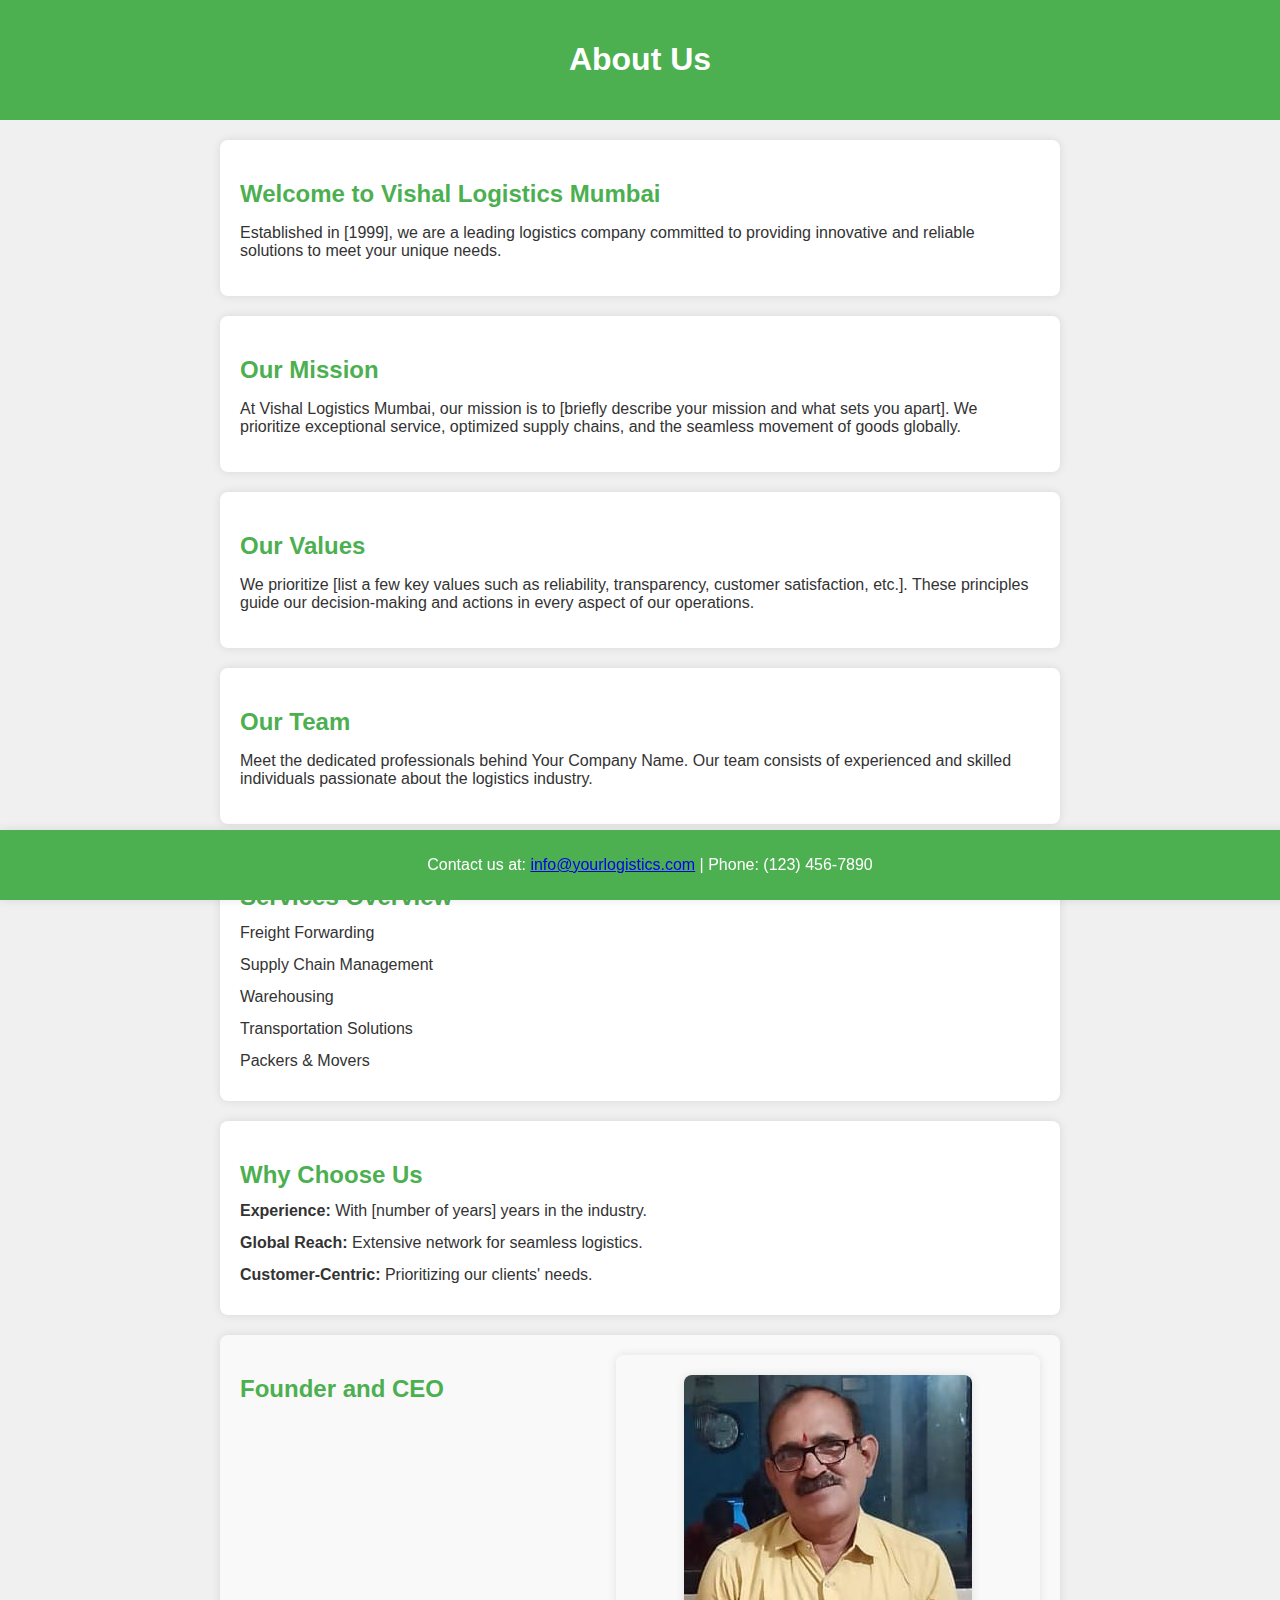
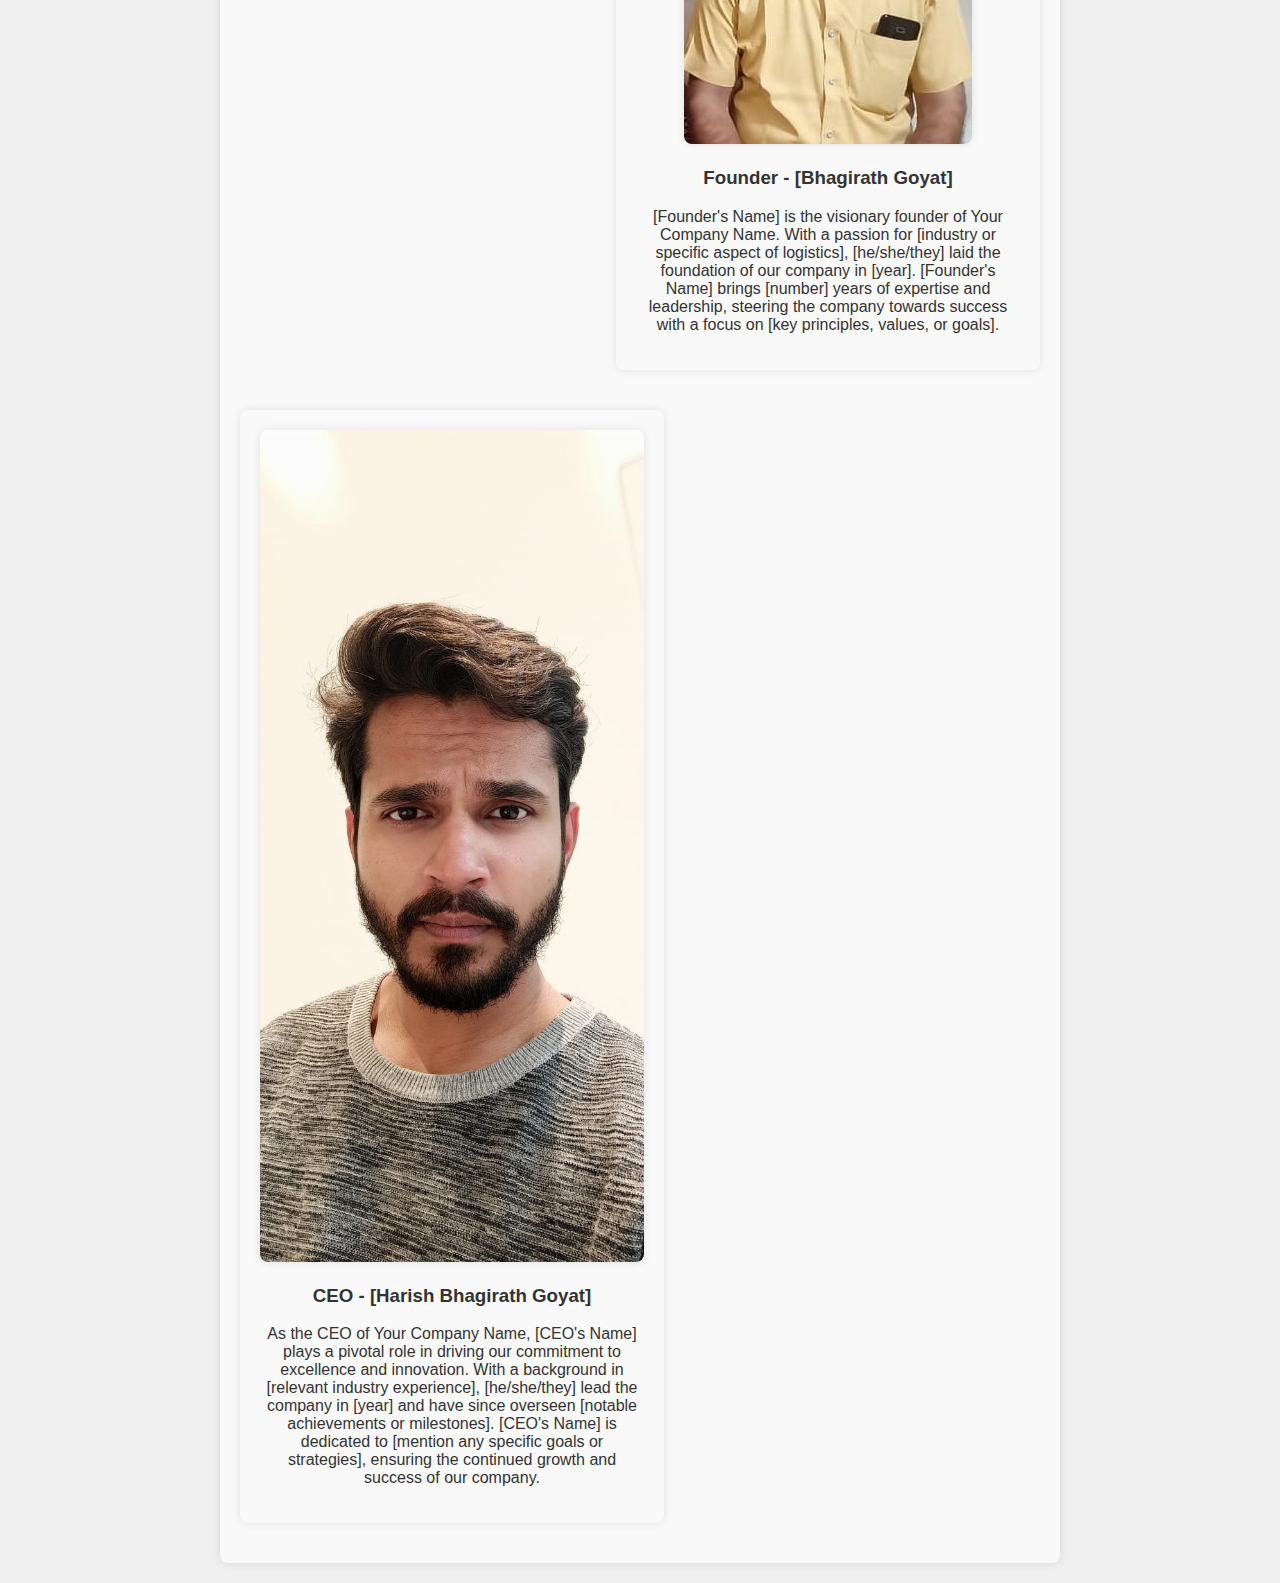
==== about.html @ 512a56e1 "Add files via upload" ====
<!DOCTYPE html>
<html lang="en">

<head>
    <meta charset="UTF-8">
    <meta name="viewport" content="width=device-width, initial-scale=1.0">
    <link rel="stylesheet" href="about.css">
    <title>About Us - Vishal Logistics Mumbai</title>
</head>

<body>

    <header>
        <h1>About Us</h1>
    </header>

    <section id="company">
        <h2>Welcome to Vishal Logistics Mumbai</h2>
        <p>Established in [1999], we are a leading logistics company committed to providing innovative and reliable solutions to meet your unique needs.</p>
    </section>

    <section id="mission">
        <h2>Our Mission</h2>
        <p>At Vishal Logistics Mumbai, our mission is to [briefly describe your mission and what sets you apart]. We prioritize exceptional service, optimized supply chains, and the seamless movement of goods globally.</p>
    </section>

    <section id="values">
        <h2>Our Values</h2>
        <p>We prioritize [list a few key values such as reliability, transparency, customer satisfaction, etc.]. These principles guide our decision-making and actions in every aspect of our operations.</p>
    </section>

    <section id="team">
        <h2>Our Team</h2>
        <p>Meet the dedicated professionals behind Your Company Name. Our team consists of experienced and skilled individuals passionate about the logistics industry.</p>
    </section>

    <section id="services">
        <h2>Services Overview</h2>
        <ul>
            <li>Freight Forwarding</li>
            <li>Supply Chain Management</li>
            <li>Warehousing</li>
            <li>Transportation Solutions</li>
            <li>Packers & Movers</li>
        </ul>
    </section>

    <section id="why-choose-us">
        <h2>Why Choose Us</h2>
        <ul>
            <li><strong>Experience:</strong> With [number of years] years in the industry.</li>
            <li><strong>Global Reach:</strong> Extensive network for seamless logistics.</li>
            <li><strong>Customer-Centric:</strong> Prioritizing our clients' needs.</li>
        </ul>
    </section>

    <section id="founder-ceo">
        <h2>Founder and CEO</h2>

        <div class="founder">
            <img src="founder.jpg" alt="Founder's Image">
            <h3>Founder - [Bhagirath Goyat]</h3>
            <p>[Founder's Name] is the visionary founder of Your Company Name. With a passion for [industry or specific aspect of logistics], [he/she/they] laid the foundation of our company in [year]. [Founder's Name] brings [number] years of expertise
                and leadership, steering the company towards success with a focus on [key principles, values, or goals].</p>
        </div>

        <div class="ceo">
            <img src="ceo1.jpg" alt="CEO's Image">
            <h3>CEO - [Harish Bhagirath Goyat]</h3>
            <p>As the CEO of Your Company Name, [CEO's Name] plays a pivotal role in driving our commitment to excellence and innovation. With a background in [relevant industry experience], [he/she/they] lead the company in [year] and have since overseen
                [notable achievements or milestones]. [CEO's Name] is dedicated to [mention any specific goals or strategies], ensuring the continued growth and success of our company.</p>
        </div>
    </section>

    <footer>
        <p>Contact us at: <a href="mailto:info@yourlogistics.com">info@yourlogistics.com</a> | Phone: (123) 456-7890</p>
    </footer>

</body>

</html>
---- about.css ----
body {
    font-family: 'Arial', sans-serif;
    margin: 0;
    padding: 0;
    background-color: #f0f0f0;
    color: #333;
}

header {
    background-color: #4CAF50;
    padding: 20px;
    text-align: center;
    color: white;
}

section {
    max-width: 800px;
    margin: 20px auto;
    padding: 20px;
    background-color: #fff;
    box-shadow: 0 0 10px rgba(0, 0, 0, 0.1);
    border-radius: 8px;
}

h2 {
    color: #4CAF50;
    margin-bottom: 10px;
}

ul {
    list-style-type: none;
    padding: 0;
    margin: 0;
}

li {
    margin-bottom: 8px;
    line-height: 1.5;
}

#founder-ceo {
    display: flex;
    justify-content: space-between;
    flex-wrap: wrap;
    gap: 20px;
    margin-bottom: 20px;
    border-radius: 8px;
    box-shadow: 0 0 10px rgba(0, 0, 0, 0.1);
    padding: 20px;
    background-color: #f9f9f9;
}

.founder,
.ceo {
    width: 48%;
    margin-bottom: 20px;
    padding: 20px;
    background-color: #f9f9f9;
    border-radius: 8px;
    box-shadow: 0 0 10px rgba(0, 0, 0, 0.1);
    text-align: center;
}

img {
    max-width: 100%;
    height: auto;
    border-radius: 8px;
    box-shadow: 0 0 10px rgba(0, 0, 0, 0.1);
}

footer {
    background-color: #4CAF50;
    color: white;
    text-align: center;
    padding: 10px;
    position: fixed;
    bottom: 0;
    width: 100%;
    box-shadow: 0 0 10px rgba(0, 0, 0, 0.1);
}
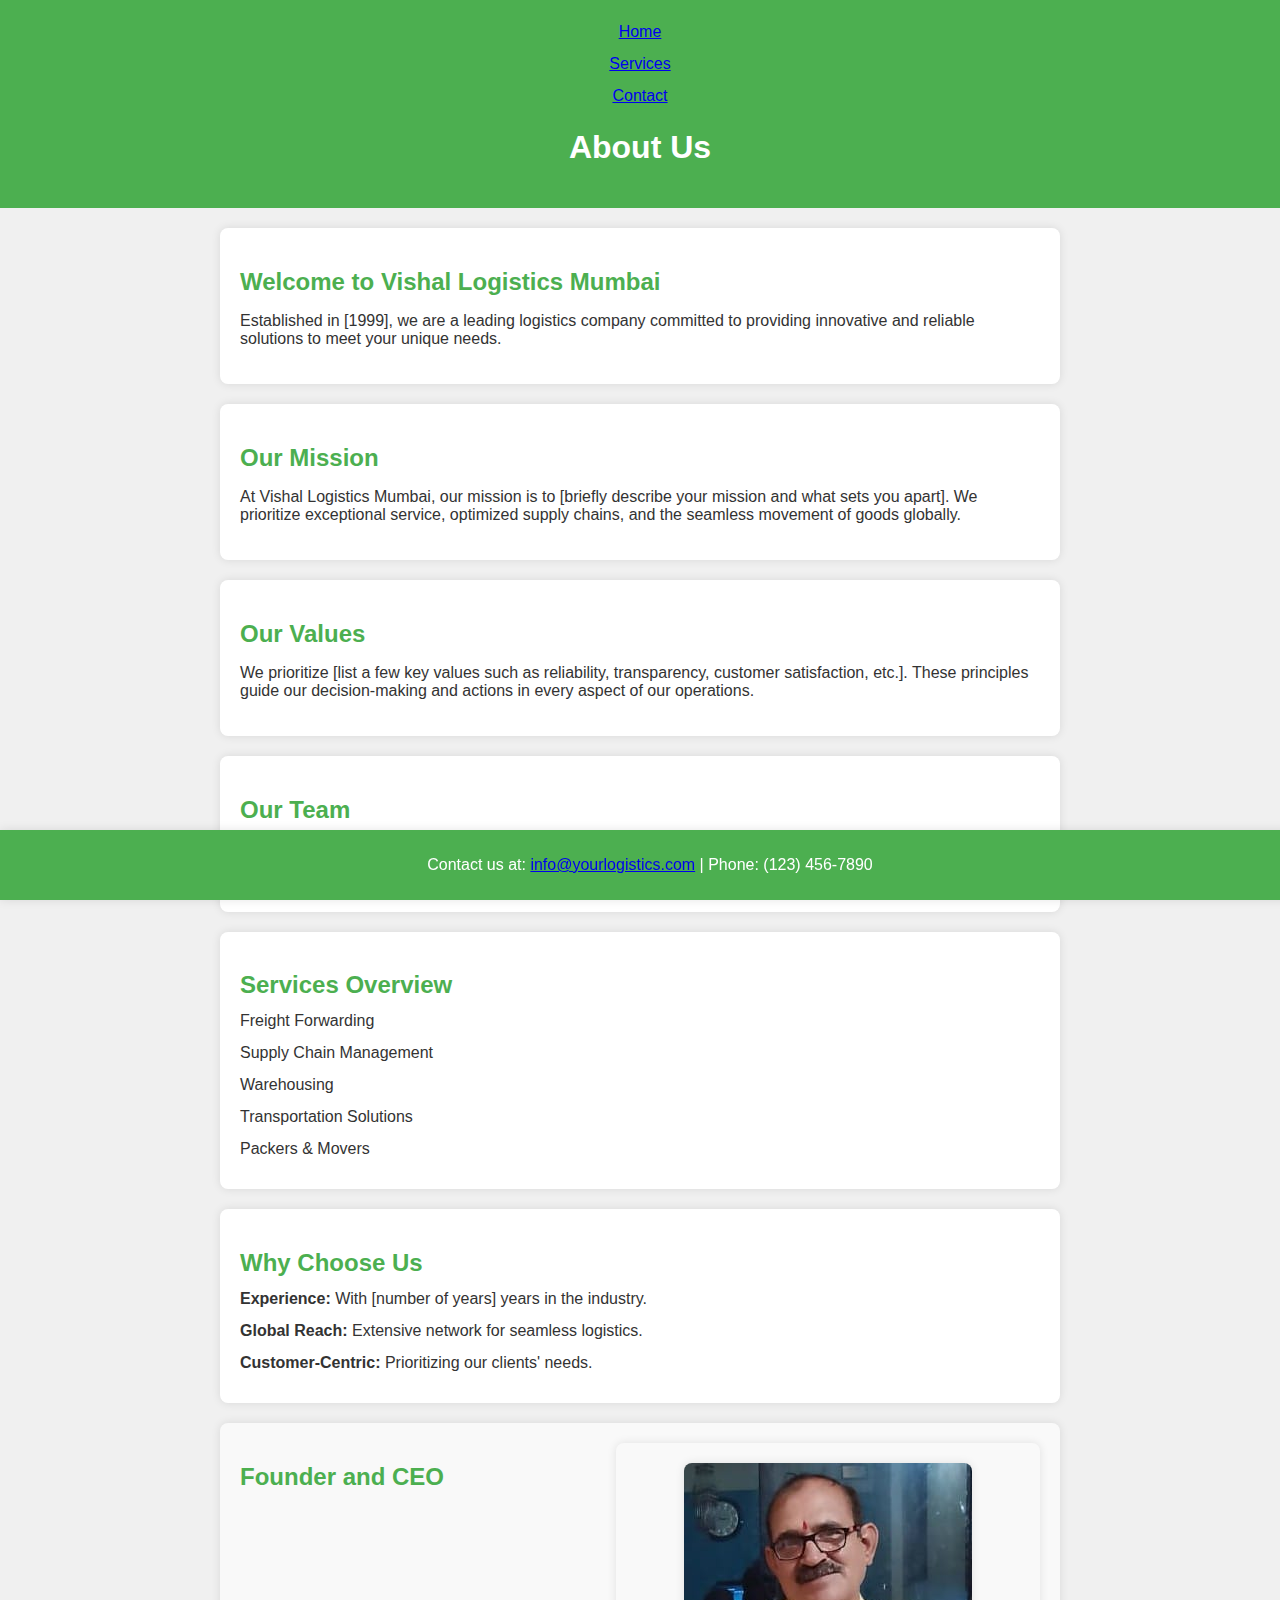
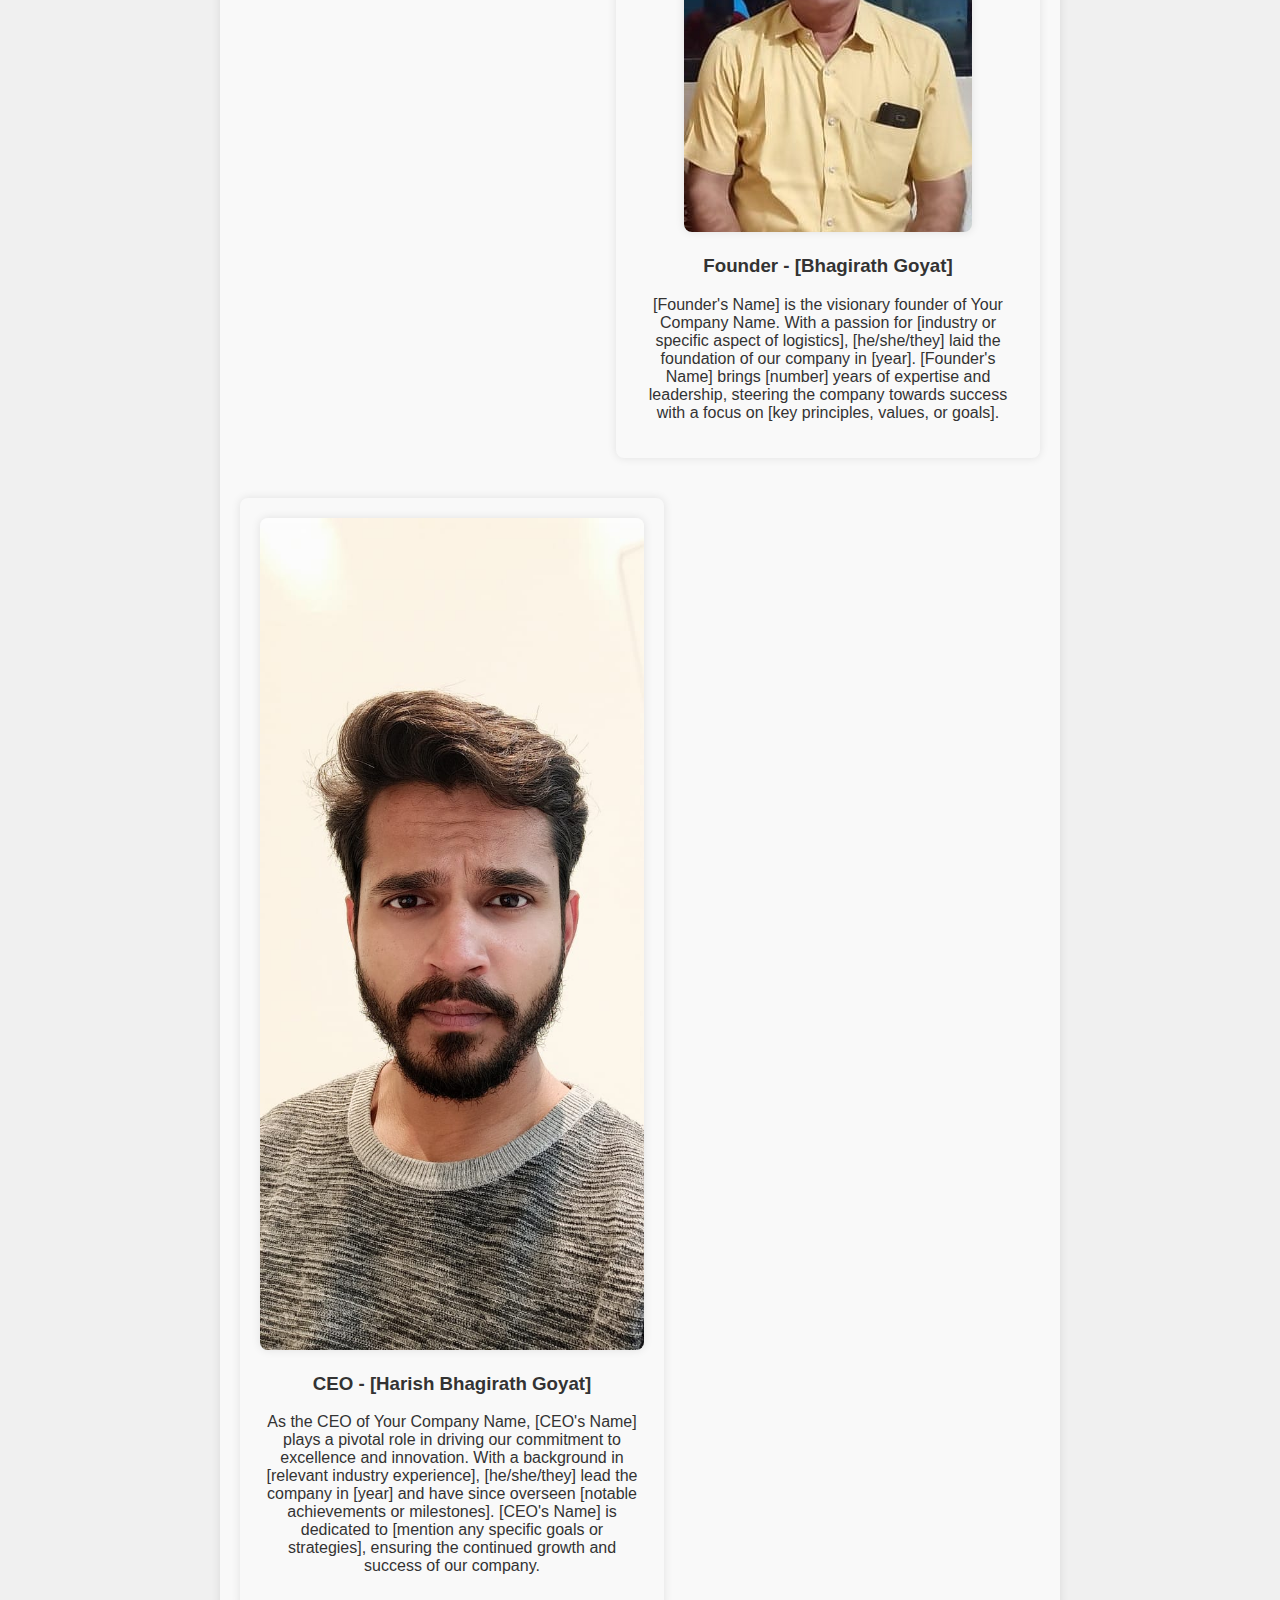
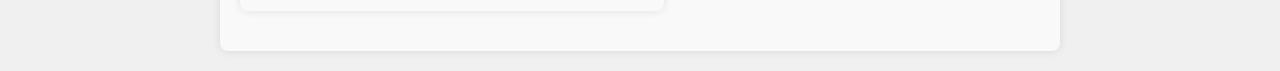
==== commit eb6230cd: "Update about.html" ====
--- a/about.html
+++ b/about.html
@@ -11,6 +11,13 @@
 <body>
 
     <header>
+        <nav>
+            <ul>
+                <li><a href="index.html">Home</a></li>
+                <li><a href="services.html">Services</a></li>
+                <li><a href="contact_us.html">Contact</a></li>
+            </ul>
+        </nav>
         <h1>About Us</h1>
     </header>
 
@@ -56,14 +63,12 @@
 
     <section id="founder-ceo">
         <h2>Founder and CEO</h2>
-
         <div class="founder">
             <img src="founder.jpg" alt="Founder's Image">
             <h3>Founder - [Bhagirath Goyat]</h3>
             <p>[Founder's Name] is the visionary founder of Your Company Name. With a passion for [industry or specific aspect of logistics], [he/she/they] laid the foundation of our company in [year]. [Founder's Name] brings [number] years of expertise
                 and leadership, steering the company towards success with a focus on [key principles, values, or goals].</p>
         </div>
-
         <div class="ceo">
             <img src="ceo1.jpg" alt="CEO's Image">
             <h3>CEO - [Harish Bhagirath Goyat]</h3>
@@ -78,4 +83,4 @@
 
 </body>
 
-</html>+</html>
